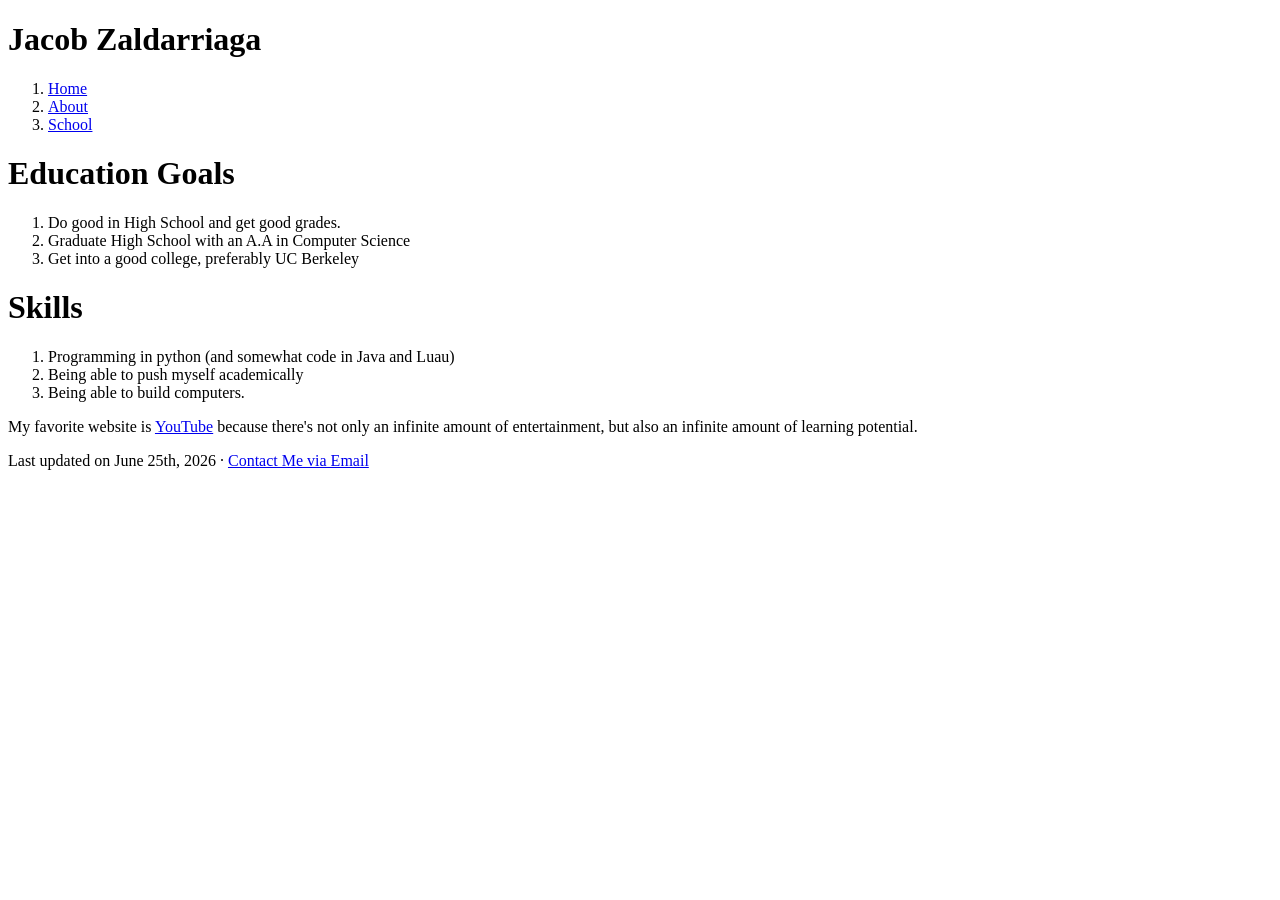
==== about.html @ e78007d6 "Added an about me header in index Added about.html" ====
<!DOCTYPE html>
<html lang="en">

<head>
    <title>About me</title>
    <meta charset="utf-8">
    <meta name="keywords"
        content="About me, personal, Jacob Zaldarriaga">
</head>

<body>
    
    <h1>Jacob Zaldarriaga</h1>
    <nav>
        <ol>
            <li><a href="index.html">Home</a></li>
            <li><a href="about.html">About</a></li>
            <li><a href="#">School</a></li>
        </ol>
    </nav>
    
    <h1>Education Goals</h1>
    <ol>
        <li>Do good in High School and get good grades.</li>
        <li>Graduate High School with an A.A in Computer Science</li>
        <li>Get into a good college, preferably UC Berkeley</li>
    </ol>

    <h1>Skills</h1>
    <ol>
        <li>Programming in python (and somewhat code in Java and Luau)</li>
        <li>Being able to push myself academically</li>
        <li>Being able to build computers.</li>
    </ol>

    <p>
        My favorite website is 
        <a href="https://youtube.com">YouTube</a> 
        because there's not only an infinite amount of entertainment, but also an infinite amount of learning potential.
    </p>
    <footer>Last updated on June 25th, 2026 · <a href="mailto:jdoe@gmail.com">Contact Me via Email</a></footer>

</body>
</html>
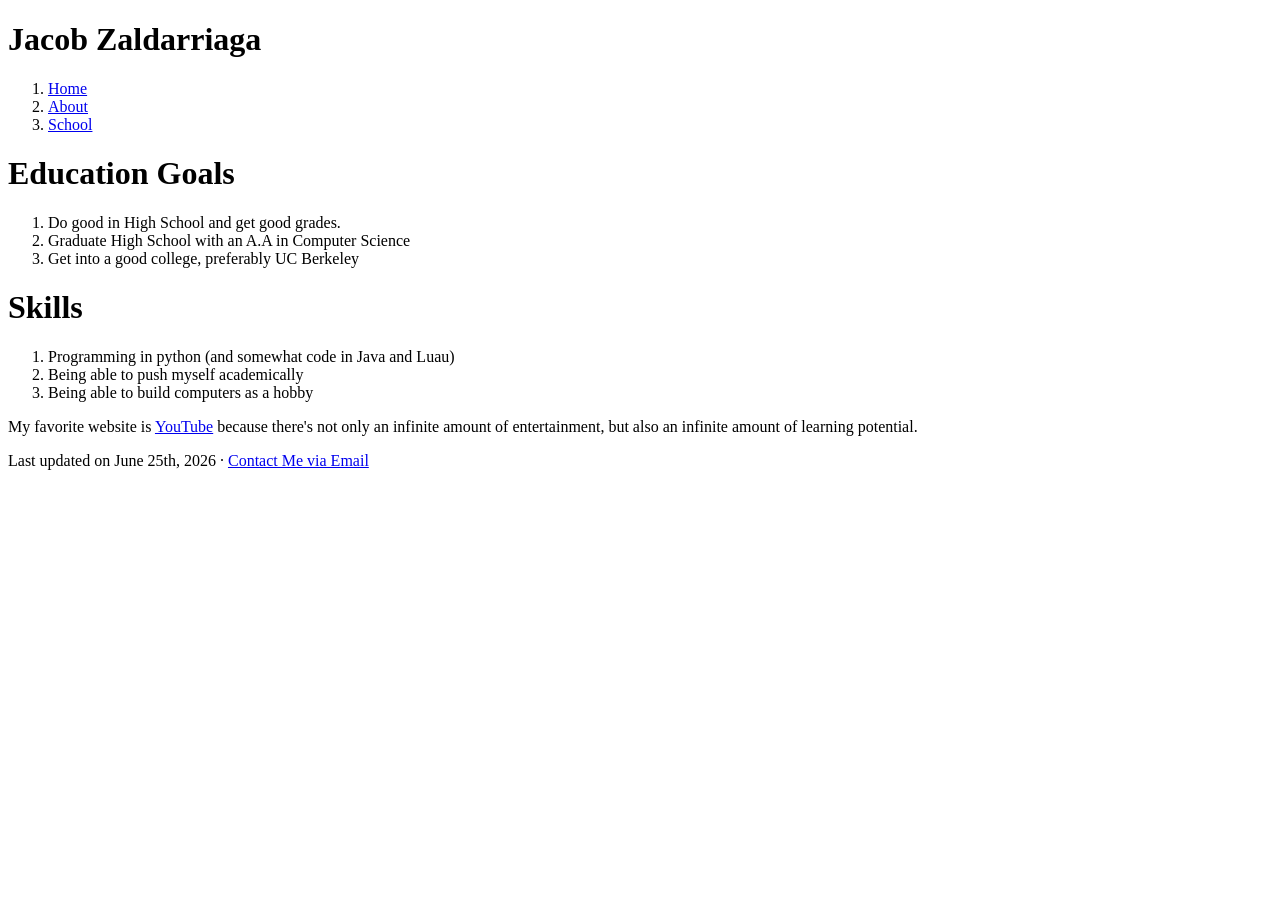
==== commit e5c33df4: "Updated files Added header 'About me' in Home Added about.html" ====
--- a/about.html
+++ b/about.html
@@ -30,7 +30,7 @@
     <ol>
         <li>Programming in python (and somewhat code in Java and Luau)</li>
         <li>Being able to push myself academically</li>
-        <li>Being able to build computers.</li>
+        <li>Being able to build computers as a hobby</li>
     </ol>
 
     <p>
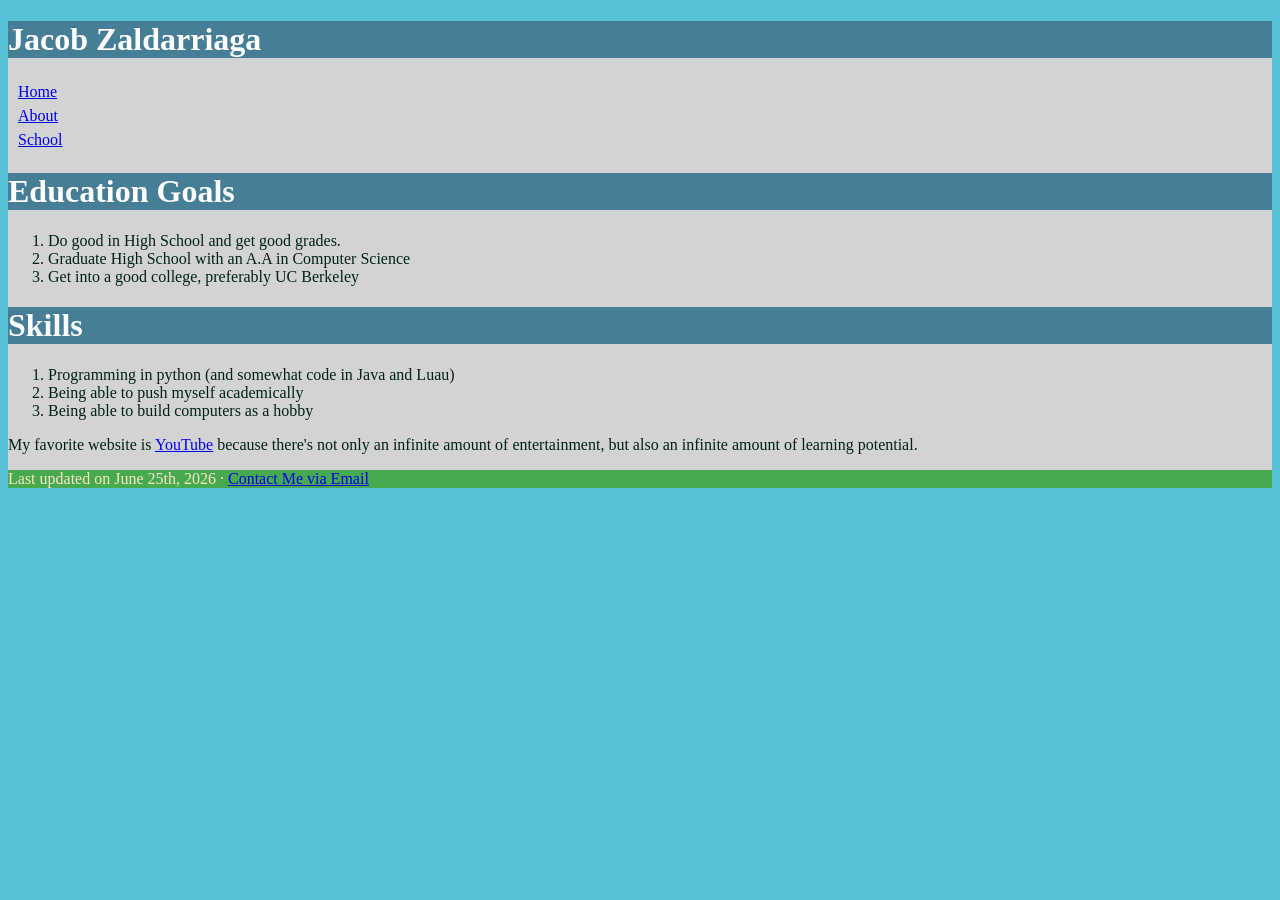
==== commit d2443efd: "7/5/26" ====
--- a/about.html
+++ b/about.html
@@ -3,6 +3,7 @@
 
 <head>
     <title>About me</title>
+    <link rel="stylesheet" href="main.css">
     <meta charset="utf-8">
     <meta name="keywords"
         content="About me, personal, Jacob Zaldarriaga">
@@ -12,11 +13,11 @@
     
     <h1>Jacob Zaldarriaga</h1>
     <nav>
-        <ol>
+        <ul>
             <li><a href="index.html">Home</a></li>
             <li><a href="about.html">About</a></li>
             <li><a href="#">School</a></li>
-        </ol>
+        </ul>
     </nav>
     
     <h1>Education Goals</h1>
--- a/main.css
+++ b/main.css
@@ -0,0 +1,33 @@
+@charset "utf-8";
+
+
+html {
+    background-color: hsl(188, 59%, 58.4%);
+}
+
+body {
+    color: rgb(01,35,20);
+    background-color: lightgray;
+}
+
+h1 {
+    color: white;
+    background-color: rgb(70, 125, 151);
+}
+
+header {
+    color: white;
+    background-color: rgb(145, 156, 174)
+}
+
+nav > ul {
+    line-height: 1.5em;
+    list-style-type: none;
+    padding-left: 10px;
+    
+}
+
+footer {
+    color:bisque;
+    background-color: rgb(70,170,80)
+}
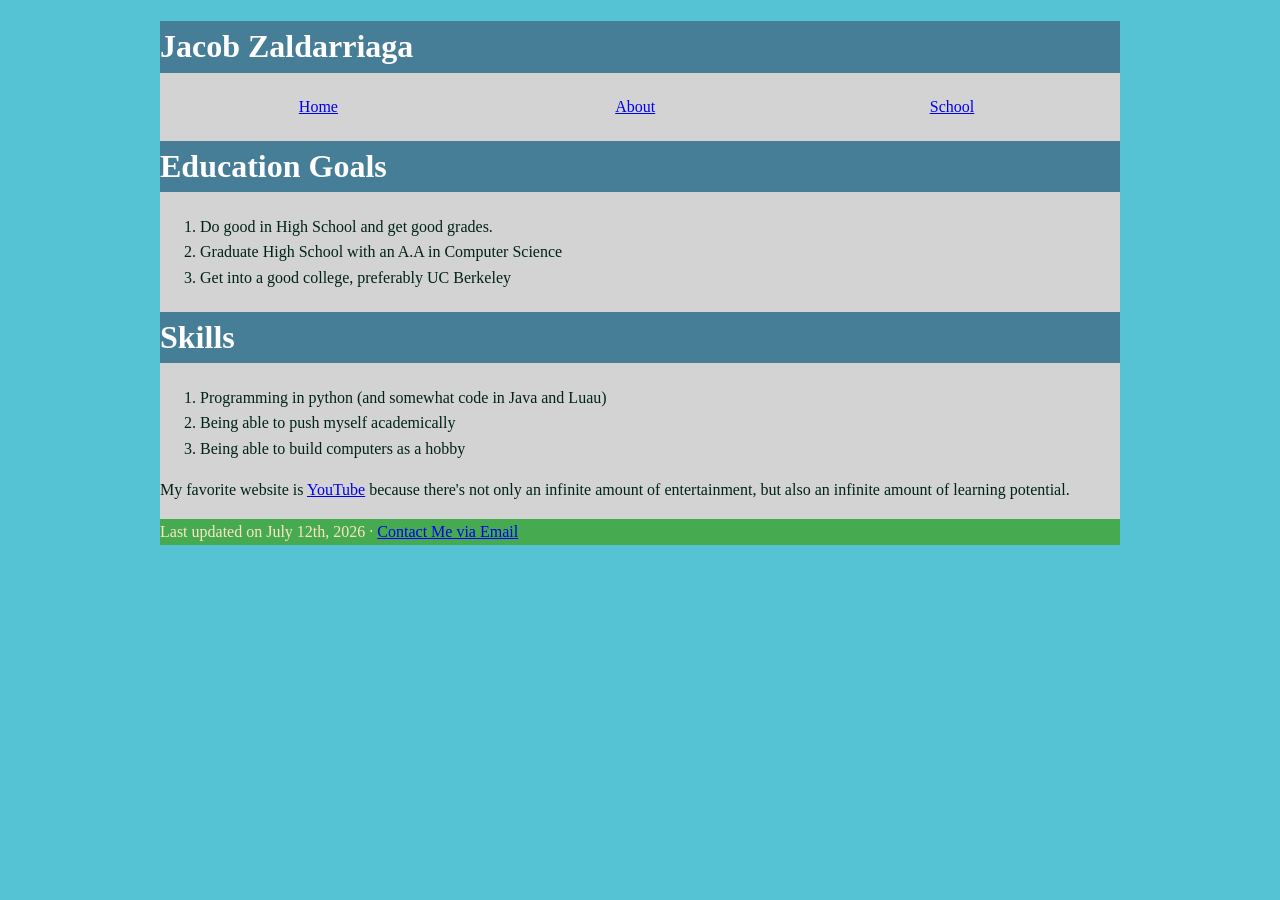
==== commit cf472bc4: "week 3" ====
--- a/about.html
+++ b/about.html
@@ -12,7 +12,7 @@
 <body>
     
     <h1>Jacob Zaldarriaga</h1>
-    <nav>
+    <nav class="horizontalNavigation">
         <ul>
             <li><a href="index.html">Home</a></li>
             <li><a href="about.html">About</a></li>
@@ -20,6 +20,8 @@
         </ul>
     </nav>
     
+<br>
+
     <h1>Education Goals</h1>
     <ol>
         <li>Do good in High School and get good grades.</li>
@@ -39,7 +41,7 @@
         <a href="https://youtube.com">YouTube</a> 
         because there's not only an infinite amount of entertainment, but also an infinite amount of learning potential.
     </p>
-    <footer>Last updated on June 25th, 2026 · <a href="mailto:jdoe@gmail.com">Contact Me via Email</a></footer>
+    <footer>Last updated on July 12th, 2026 · <a href="mailto:jdoe@gmail.com">Contact Me via Email</a></footer>
 
 </body>
 </html>
--- a/main.css
+++ b/main.css
@@ -8,6 +8,12 @@
 body {
     color: rgb(01,35,20);
     background-color: lightgray;
+    line-height: 1.6;
+    margin-left: auto;
+    margin-right: auto;
+    width: 95%;
+    max-width: 960px;
+    min-width: 640px;
 }
 
 h1 {
@@ -21,11 +27,40 @@
 }
 
 nav > ul {
-    line-height: 1.5em;
+    /* line-height: 1.5em; */
+    list-style: none;
     list-style-type: none;
-    padding-left: 10px;
+    padding: 0;
+    margin: 0;
+    text-align: center;
     
 }
+nav > a {
+    text-decoration: none;
+}
+
+nav.horizontalNavigation > a {
+    display: block;
+    text-align: center;
+}
+
+ nav.horizontalNavigation li {
+    display: block;
+    width: 33%;
+    float: left;
+}
+
+section {
+    color:antiquewhite;
+    background-color: rgb(30,100,150)
+}
+
+section#leftColumn {
+    clear: left;
+    float: left;
+    width: 33%;
+}
+
 
 footer {
     color:bisque;
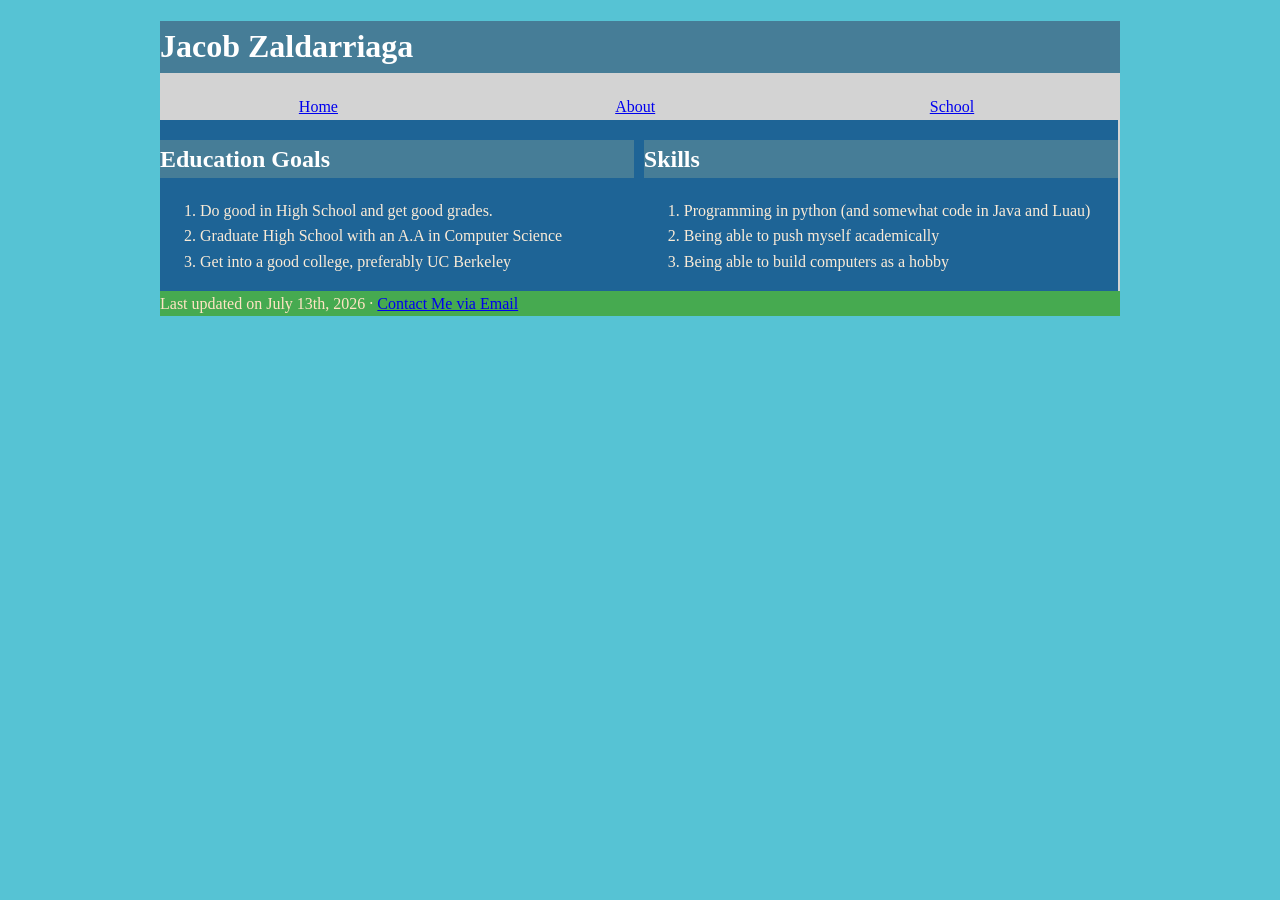
==== commit 50bd60d2: "week 3" ====
--- a/about.html
+++ b/about.html
@@ -16,32 +16,28 @@
         <ul>
             <li><a href="index.html">Home</a></li>
             <li><a href="about.html">About</a></li>
-            <li><a href="#">School</a></li>
+            <li><a href="music.html">School</a></li>
         </ul>
     </nav>
     
 <br>
-
+<section id="leftColumn">
     <h1>Education Goals</h1>
     <ol>
         <li>Do good in High School and get good grades.</li>
         <li>Graduate High School with an A.A in Computer Science</li>
         <li>Get into a good college, preferably UC Berkeley</li>
     </ol>
-
+</section>
+<section id="rightColumn">
     <h1>Skills</h1>
     <ol>
         <li>Programming in python (and somewhat code in Java and Luau)</li>
         <li>Being able to push myself academically</li>
         <li>Being able to build computers as a hobby</li>
     </ol>
-
-    <p>
-        My favorite website is 
-        <a href="https://youtube.com">YouTube</a> 
-        because there's not only an infinite amount of entertainment, but also an infinite amount of learning potential.
-    </p>
-    <footer>Last updated on July 12th, 2026 · <a href="mailto:jdoe@gmail.com">Contact Me via Email</a></footer>
+</section>
+    <footer>Last updated on July 13th, 2026 · <a href="mailto:jdoe@gmail.com">Contact Me via Email</a></footer>
 
 </body>
 </html>
--- a/main.css
+++ b/main.css
@@ -58,11 +58,18 @@
 section#leftColumn {
     clear: left;
     float: left;
-    width: 33%;
+    width: 49.355%;
+    padding-right: 10px;
+}
+
+section#rightColumn {
+    float: left;
+    width: 49.355%;
 }
 
 
 footer {
+    clear: left;
     color:bisque;
     background-color: rgb(70,170,80)
 }
